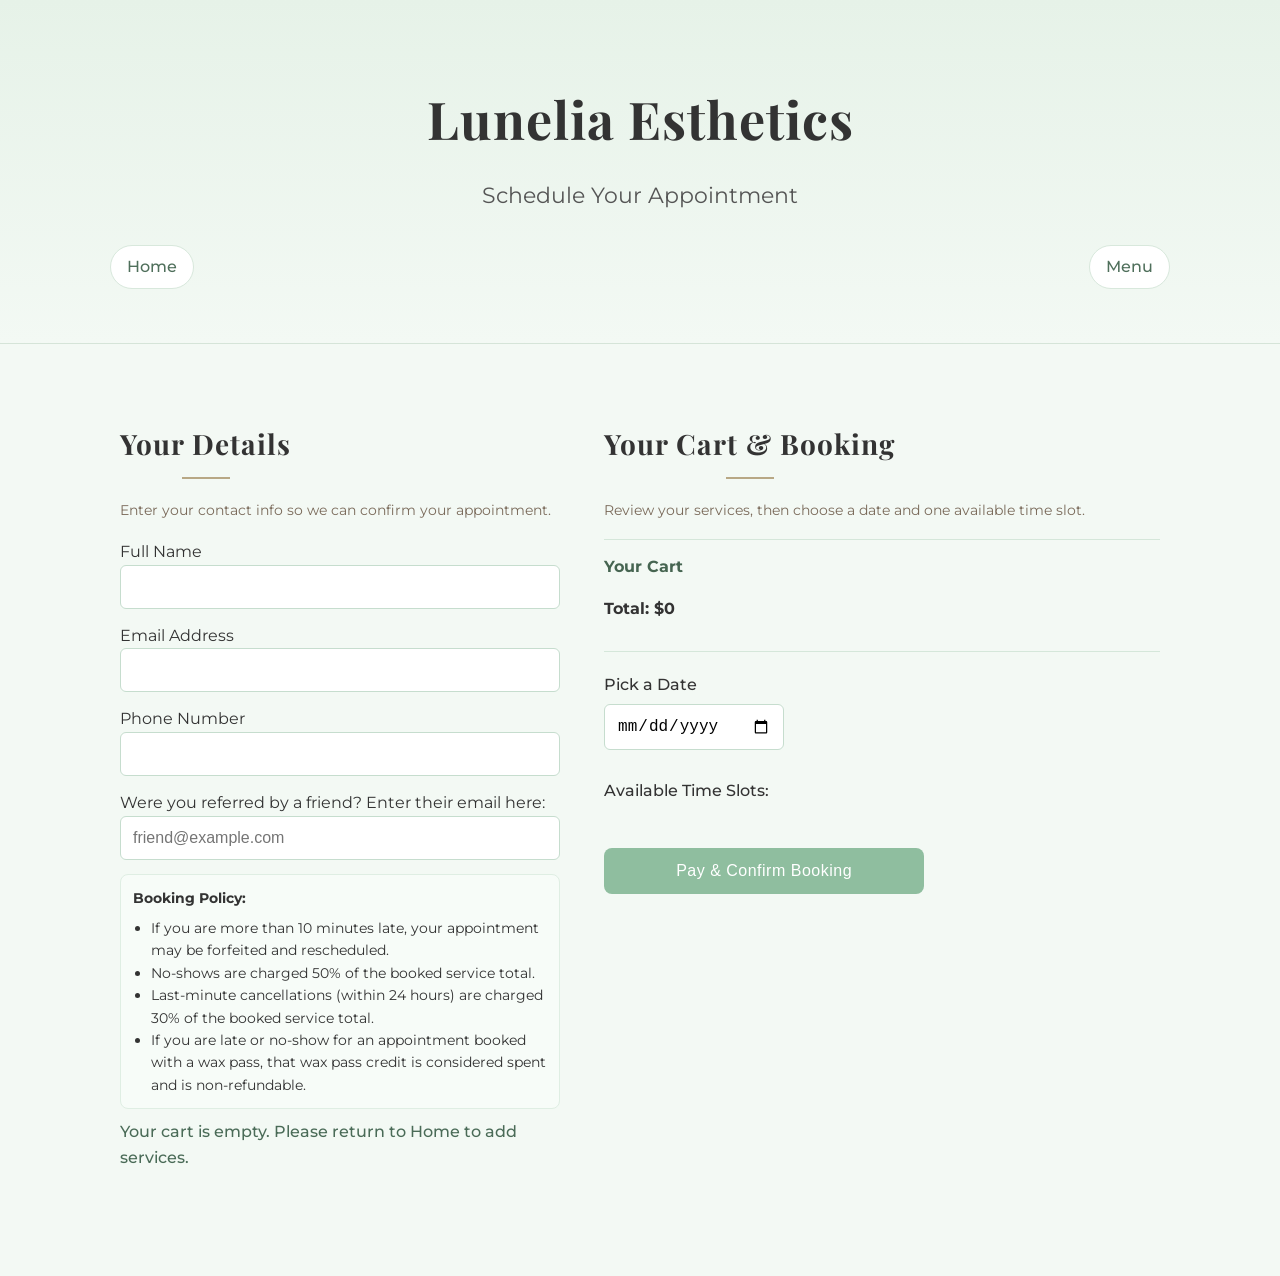
==== booking.html @ 8fae4d8f "UI/UX polish, wax pass pages, admin fixes, client portal layout updates" ====
<!DOCTYPE html>
<html lang="en">
<head>
<meta charset="UTF-8">
<meta name="viewport" content="width=device-width, initial-scale=1.0">
<title>Booking - Lunelia Esthetics</title>
<link rel="stylesheet" href="styles.css">
<link href="https://fonts.googleapis.com/css2?family=Playfair+Display:wght@500&family=Montserrat:wght@300;400;500&display=swap" rel="stylesheet">
</head>
<body class="booking-page">
<a class="skip-link" href="#main-content">Skip to main content</a>

<header>
    <div class="header-actions" aria-label="Site navigation">
        <a class="top-home-btn" href="index.html">Home</a>
        <details class="top-menu">
            <summary>Menu</summary>
            <div class="top-menu-list">
                <a href="about.html">About Us</a>
                <a href="contact.html">Contact</a>
                <a href="specials.html">Specials</a>
                <a href="client-login.html">Sign In</a>
            </div>
        </details>
    </div>
    <h1>Lunelia Esthetics</h1>
    <h2>Schedule Your Appointment</h2>
</header>

<main class="booking-container" id="main-content">
    <section class="client-info">
        <h3>Your Details</h3>
        <p class="section-subtitle">Enter your contact info so we can confirm your appointment.</p>
        <form id="booking-form" novalidate>
            <div class="field-group">
                <label for="client-name">Full Name</label>
                <input type="text" id="client-name" name="name" autocomplete="name" required>
            </div>
            <div class="field-group">
                <label for="client-email">Email Address</label>
                <input type="email" id="client-email" name="email" autocomplete="email" required>
            </div>
            <div class="field-group">
                <label for="client-phone">Phone Number</label>
                <input type="tel" id="client-phone" name="phone" autocomplete="tel" required>
            </div>
            <div class="field-group">
                <label for="referral-email">Were you referred by a friend? Enter their email here:</label>
                <input type="email" id="referral-email" name="referral-email" autocomplete="email" placeholder="friend@example.com">
            </div>
            <div class="booking-policy-note" aria-label="Booking policy">
                <p><strong>Booking Policy:</strong></p>
                <ul>
                    <li>If you are more than 10 minutes late, your appointment may be forfeited and rescheduled.</li>
                    <li>No-shows are charged 50% of the booked service total.</li>
                    <li>Last-minute cancellations (within 24 hours) are charged 30% of the booked service total.</li>
                    <li>If you are late or no-show for an appointment booked with a wax pass, that wax pass credit is considered spent and is non-refundable.</li>
                </ul>
            </div>
            <p id="form-message" class="form-message" role="status" aria-live="polite"></p>
        </form>
    </section>

    <!-- Calendar & Time Slots -->
    <section class="calendar-booking">
        <h3>Your Cart & Booking</h3>
        <p class="section-subtitle">Review your services, then choose a date and one available time slot.</p>

        <div class="cart-inline">
            <h4>Your Cart</h4>
            <ul id="cart-items" aria-live="polite"></ul>
            <div id="specials-applied" class="specials-applied-box" style="display:none;" aria-live="polite">
                <h5>Specials Applied</h5>
                <ul id="specials-applied-list"></ul>
                <p id="referrer-credit-note" style="display:none;">Referral reward applied to this booking.</p>
            </div>
            <p><strong>Total: $<span id="total">0</span></strong></p>
        </div>

        <label for="date">Pick a Date</label>
        <input type="date" id="date">

        <div class="time-wrapper">
            <label>Available Time Slots:</label>
            <table class="time-slots-table" aria-label="Available appointment times">
                <tbody id="time-slots" class="time-slots">
                    <!-- Time buttons will appear here -->
                </tbody>
            </table>
        </div>

        <!-- Booking Details -->
        <div id="booking-details" class="booking-details-card" style="display:none;">
            <h4>Booking Details</h4>
            <p>Date: <strong id="booking-date">-</strong></p>
            <p>Time: <strong id="booking-time">-</strong></p>
            <p>Your appointment will be approximately <strong id="booking-duration">-</strong> minutes.</p>
        </div>

        <button id="pay-btn" type="button" disabled>Pay & Confirm Booking</button>
    </section>
</main>

<script src="https://js.stripe.com/v3/"></script>
<script src="serviceData.js"></script>
<script src="booking.js"></script>
<script src="auth-menu.js"></script>
</body>
</html>
---- styles.css ----
body {
    margin: 0;
    font-family: 'Montserrat', sans-serif;
    background-color: #f3f9f4;
    color: #333;
    line-height: 1.6;
}

*, *::before, *::after {
    box-sizing: border-box;
}

html {
    scroll-behavior: smooth;
}

.skip-link {
    position: absolute;
    left: -999px;
    top: 10px;
    background: #5f8f74;
    color: #fff;
    padding: 8px 14px;
    border-radius: 4px;
    z-index: 100;
    text-decoration: none;
}

.skip-link:focus {
    left: 10px;
}

.top-nav {
    max-width: 1100px;
    margin: 14px auto 0;
    padding: 0 20px;
    display: flex;
    justify-content: space-between;
    align-items: center;
}
.header-actions {
    order: 10;
    width: min(1100px, 100%);
    max-width: 1100px;
    margin: 14px auto 0;
    padding: 0 20px;
    display: grid;
    grid-template-columns: 1fr 1fr;
    align-items: center;
}

.header-actions .top-home-btn {
    justify-self: start;
}

.header-actions .top-menu {
    justify-self: end;
}

.header-actions-home {
    grid-template-columns: 1fr;
}

.home-hero-actions {
    position: relative;
    margin-top: 14px;
    width: min(1100px, 100%);
    padding: 0 20px;
    display: grid;
    grid-template-columns: 1fr auto 1fr;
    align-items: center;
}

.home-hero-actions .top-home-btn {
    justify-self: start;
}

.home-hero-actions .hero-book-link {
    justify-self: center;
}

.home-hero-actions .top-menu {
    position: static;
    justify-self: end;
}

.hero-book-link {
    display: inline-flex;
    align-items: center;
    justify-content: center;
    margin-top: 0;
    padding: 10px 22px;
    border-radius: 999px;
    border: 1px solid #79a98a;
    background: #8fbe9f;
    color: #fff;
    text-decoration: none;
    font-weight: 600;
}

.hero-book-link:hover {
    background: #79a98a;
}

@media (max-width: 640px) {
    .home-hero-actions {
        grid-template-columns: 1fr auto 1fr;
        gap: 8px;
        padding: 0 12px;
    }

    .home-hero-actions .top-home-btn {
        justify-self: start;
    }

    .home-hero-actions .hero-book-link {
        justify-self: center;
        padding: 10px 16px;
    }

    .home-hero-actions .top-menu {
        justify-self: end;
    }
}

.top-home-btn,
.top-menu summary {
    display: inline-flex;
    align-items: center;
    justify-content: center;
    min-height: 40px;
    padding: 8px 16px;
    border-radius: 999px;
    border: 1px solid #d8e8dc;
    background: #fff;
    color: #4f6f5b;
    text-decoration: none;
    font-weight: 500;
    cursor: pointer;
}

.top-home-btn:hover,
.top-menu summary:hover {
    background: #edf6ef;
}

.top-menu {
    position: relative;
}

.top-menu summary {
    list-style: none;
}

.top-menu summary::-webkit-details-marker {
    display: none;
}

.top-menu-list {
    position: absolute;
    right: 0;
    top: calc(100% + 8px);
    min-width: 180px;
    background: #fff;
    border: 1px solid #d8e8dc;
    border-radius: 10px;
    box-shadow: 0 10px 24px rgba(0, 0, 0, 0.08);
    padding: 8px;
    display: grid;
    gap: 4px;
    z-index: 40;
}

.top-menu-list a {
    color: #466551;
    text-decoration: none;
    border-radius: 8px;
    padding: 9px 10px;
    font-size: 14px;
}

.top-menu-list a:hover {
    background: #edf7f0;
}

.content-page {
    max-width: 900px;
    margin: 30px auto;
    padding: 0 24px 50px;
}

.content-page section {
    background: #fff;
    border: 1px solid #dbe9df;
    border-radius: 12px;
    padding: 28px;
}

.content-page h3 {
    margin-top: 0;
}

.content-page ul {
    padding-left: 20px;
}

body:not(.home-page):not(.booking-page) main,
body:not(.home-page):not(.booking-page) section,
body:not(.home-page):not(.booking-page) p,
body:not(.home-page):not(.booking-page) h3,
body:not(.home-page):not(.booking-page) h4,
body:not(.home-page):not(.booking-page) li {
    text-align: center;
}

body:not(.home-page):not(.booking-page) ul {
    list-style-position: inside;
    padding-left: 0;
}

.specials-page .specials-box {
    text-align: center;
}

.specials-page .specials-box ul {
    display: block;
    text-align: center;
    list-style-position: inside;
    padding-left: 0;
    margin: 0 auto 14px;
}

/* Two-card layout for specials page */
.specials-page .specials-grid {
    display: flex;
    gap: 24px;
    justify-content: center;
    flex-wrap: wrap;
    padding: 20px 0;
}

.specials-page .specials-card {
    background: #fff;
    border: 1px solid #e8ddd5;
    border-radius: 12px;
    padding: 28px 32px;
    max-width: 380px;
    flex: 1 1 300px;
    display: flex;
    flex-direction: column;
    text-align: center;
    box-shadow: 0 2px 10px rgba(0,0,0,0.06);
}

.specials-page .specials-card h3 {
    margin-top: 0;
    margin-bottom: 6px;
    font-size: 1.15rem;
}

.specials-page .specials-subtitle {
    font-size: 0.82rem;
    color: #888;
    margin: 0 0 16px;
    font-style: italic;
}

.specials-page .specials-card ul {
    list-style: none;
    padding: 0;
    margin: 0 0 14px;
    text-align: center;
}

.specials-page .specials-card ul li {
    padding: 6px 0;
    border-bottom: 1px solid #f0e9e3;
    font-size: 0.95rem;
}

.specials-page .specials-card ul li:last-child {
    border-bottom: none;
}

.specials-page .content-page .wax-pass-shell {
    background: transparent;
    border: none;
    padding: 0;
}

#wax-pass-cart {
    text-align: left;
}

#wax-pass-cart h3 {
    text-align: center;
}

#wax-pass-cart p,
#wax-pass-cart li,
#wax-pass-cart span,
#wax-pass-cart button {
    text-align: left;
}

#wax-pass-cart p {
    text-align: left;
}

#cart-items,
#wax-pass-checkout-items {
    list-style: none;
    padding: 0;
    margin: 0 0 10px 0;
}

#cart-items li,
#wax-pass-checkout-items li {
    display: flex;
    align-items: flex-start;
    justify-content: space-between;
    gap: 12px;
    padding: 10px 0;
    border-bottom: 1px solid #e8f0ea;
    line-height: 1.6;
}

#cart-items li span,
#wax-pass-checkout-items li span {
    flex: 1;
}

#wax-pass-tier-grid {
    align-items: stretch;
}

#wax-pass-tier-grid .specials-card {
    flex: 1 1 420px;
    max-width: 560px;
    min-height: 380px;
    padding: 30px 34px;
    display: grid;
    grid-template-rows: auto auto auto 1fr auto;
    row-gap: 10px;
}

#wax-pass-tier-grid .specials-card h3 {
    font-size: 1.35rem;
}

#wax-pass-tier-grid .specials-subtitle {
    font-size: 0.95rem;
}

#wax-pass-tier-grid .specials-note {
    font-size: 0.95rem;
}

#wax-pass-tier-grid .field-group label {
    display: block;
    margin-bottom: 8px;
    font-size: 1rem;
}

#wax-pass-tier-grid .field-group {
    margin-bottom: 0;
}

#wax-pass-tier-grid .field-group select {
    display: block;
    width: 100%;
    min-height: 42px;
    font-size: 1rem;
    box-sizing: border-box;
    padding: 10px 12px;
    border: 1px solid #d3e3d8;
    border-radius: 10px;
    background: #f7fcf8;
    color: #355243;
    appearance: none;
    -webkit-appearance: none;
    -moz-appearance: none;
}

#wax-pass-tier-grid .wax-pass-add-btn {
    width: 100%;
    min-height: 44px;
    font-size: 1rem;
}

.specials-page .specials-note {
    font-size: 0.78rem;
    color: #a0918a;
    margin: auto 0 0;
    font-style: italic;
}

@media (min-width: 1024px) {
    #wax-pass-tier-grid {
        flex-wrap: nowrap;
        align-items: stretch;
    }

    #wax-pass-tier-grid .specials-card {
        flex: 1 1 0;
        max-width: none;
        min-height: 400px;
    }
}

/* Applied specials box on booking/checkout page */
.specials-applied-box {
    background: #fdf7f0;
    border: 1px solid #e8c99a;
    border-radius: 8px;
    padding: 12px 16px;
    margin: 10px 0;
}

.specials-applied-box h5 {
    margin: 0 0 8px;
    font-size: 0.9rem;
    color: #7a5c3e;
    letter-spacing: 0.02em;
}

.specials-applied-box ul {
    list-style: none;
    padding: 0;
    margin: 0;
}

.specials-applied-box ul li {
    font-size: 0.88rem;
    color: #5c4030;
    padding: 3px 0;
}

body:not(.home-page):not(.booking-page) .content-page,
body:not(.home-page):not(.booking-page) .content-page section,
body:not(.home-page):not(.booking-page) .content-page h3,
body:not(.home-page):not(.booking-page) .content-page h4,
body:not(.home-page):not(.booking-page) .content-page p,
body:not(.home-page):not(.booking-page) .content-page li {
    text-align: center;
}

body:not(.home-page):not(.booking-page) .content-page ul {
    list-style-position: inside;
    padding-left: 0;
}

.about-page .about-layout {
    display: grid;
    grid-template-columns: minmax(240px, 320px) 1fr;
    gap: 28px;
    align-items: start;
    text-align: left;
}

.about-page .about-image-wrap {
    margin: 8px 0 0;
    width: 100%;
    max-width: 340px;
    aspect-ratio: 9 / 10;
    overflow: hidden;
    border-radius: 12px;
    border: 1px solid #dbe9df;
    background: #000;
}

.about-page .about-image {
    width: 100%;
    height: 100%;
    object-fit: cover;
    display: block;
}

.about-page .about-copy h3 {
    margin-top: 0;
    text-align: left;
}

.about-page .about-copy p,
.about-page .about-copy li,
.about-page .about-copy ul {
    text-align: left;
}

.about-page .about-copy ul {
    list-style-position: outside;
    padding-left: 20px;
    margin: 0;
}

@media (max-width: 760px) {
    .about-page .about-layout {
        grid-template-columns: 1fr;
        gap: 18px;
    }

    .about-page .about-copy {
        order: 1;
    }

    .about-page .about-image-wrap {
        order: 2;
        max-width: 340px;
        width: 100%;
        margin: 0 auto;
    }
}

header {
    display: flex;
    flex-direction: column;
    align-items: center;
    text-align: center;
    padding: 42px 20px 54px;
    background: linear-gradient(to bottom, #e6f2e8, #f3f9f4);
    border-bottom: 1px solid #d5e4d8;
}

header h1 {
    font-family: 'Playfair Display', serif;
    font-size: 52px;
    letter-spacing: 1px;
    margin-bottom: 10px;
}

/* Services page title */
header h2 {
    font-family: 'Montserrat', sans-serif;
    font-weight: 400;
    font-size: 22px;
    color: #555;
    margin-top: 8px;
}

/* Navbar styles */
.services-nav {
    background: #e6f2e8;
    padding: 10px 20px;
    text-align: center;
    z-index: 10;
    border-bottom: 1px solid #ddd;
}

.services-nav ul {
    list-style: none;
    margin: 0;
    padding: 0;
    display: flex;
    justify-content: center;
    flex-wrap: wrap;
    gap: 12px;
}

.services-nav a {
    text-decoration: none;
    color: #5f8f74;
    font-weight: 500;
    padding: 6px 12px;
    border-radius: 4px;
    transition: background 0.2s;
}

.services-nav a:hover {
    background: #79a98a;
    color: white;
}

header p {
    font-size: 14px;
    text-transform: uppercase;
    letter-spacing: 2px;
    color: #b8a885;
}

section {
    max-width: 1000px;
    margin: 30px auto;
    padding: 40px 30px;
}

.booking-container {
    max-width: 1000px;
    margin: 30px auto;
    padding: 0 30px 40px;
    display: grid;
    grid-template-columns: repeat(2, minmax(0, 1fr));
    gap: 24px;
}

.booking-container section {
    margin: 0;
    padding: 0;
}


section:nth-child(even) {
    background-color: #ffffff;
    border-radius: 10px;
}

.booking-container section:nth-child(even) {
    background-color: transparent;
    border-radius: 0;
}

.success-page .booking-container {
    max-width: 900px;
    margin: 30px auto;
    padding: 0 24px 40px;
    display: block;
}

.success-page .booking-container .success-message {
    margin: 0 auto;
}
/* All h3 Section Headers */
section h3 {
    font-family: 'Playfair Display', serif;
    font-size: 28px;
    letter-spacing: 1px;
    margin-bottom: 25px;
    position: relative;
    padding-bottom: 10px;
    text-align: center;
}

/* Elegant underline accent */
section h3::after {
    content: "";
    display: block;
    width: 60px;
    height: 2px;
    background: #b8a885;
    margin: 12px auto 0 auto;
}

/* ===== SERVICE LIST ===== */
.service-item {
    display: flex;
    justify-content: space-between;
    align-items: center;
    border-bottom: 1px solid #eee;
    padding: 14px 0;
    transition: 0.2s ease;
}

/* Centered Services Offered title */

.service-item:hover {
    background-color: #f6fbf7;
}

.services {
    background: white;
    border-radius: 10px;
    box-shadow: 0 5px 25px rgba(0,0,0,0.04);
}

button {
    background: #8fbe9f;
    border: none;
    padding: 10px 16px;
    color: white;
    cursor: pointer;
    border-radius: 30px;
    font-weight: 500;
    letter-spacing: 0.5px;
    transition: 0.25s ease;
}

button:hover {
    background: #79a98a;
    transform: translateY(-2px);
}

button.locked-submit,
button.locked-submit:hover {
    background: #d4d4d4;
    border: 1px solid #c1c1c1;
    color: #666;
    cursor: not-allowed;
    transform: none;
}

.service-item button:disabled,
.service-item .call-to-book-btn {
    background: #d4d4d4;
    border: 1px solid #c1c1c1;
    color: #666;
    cursor: not-allowed;
    transform: none;
}

.service-item button:disabled:hover,
.service-item .call-to-book-btn:hover {
    background: #d4d4d4;
    transform: none;
}

button:focus-visible,
a:focus-visible,
input:focus-visible {
    outline: 3px solid #5f8f74;
    outline-offset: 2px;
}

/* Collapsible sections */
.service-category {
    display: none;  /* Start collapsed */
    padding: 10px 0;
    margin-bottom: 20px;
}

.category-header {
    cursor: pointer;
    background: #e6f2e8;
    padding: 12px 15px;
    border-radius: 6px;
    margin-top: 10px;
    user-select: none;
    transition: background 0.2s;

    display: flex;               /* make flex container */
    justify-content: center;     /* center text horizontally */
    align-items: center;         /* center vertically */
    position: relative;          /* needed for arrow positioning */
}

.category-header:hover {
    background: #d4e6d8;
}

.category-header::after {
    content: "▼";                /* default arrow */
    position: absolute;          /* position relative to header */
    right: 15px;                 /* desktop default */
    font-size: 16px;
}

.category-header.active::after {
    content: "▲";                /* switch arrow when active */
}

.category-header[role="button"] {
    outline: none;
}

/* ===== CART ===== */
.cart {
    background: white;
    padding: 30px;
    border-radius: 10px;
    box-shadow: 0 5px 25px rgba(0,0,0,0.05);
}

.cart p {
    font-weight: 500;
    font-size: 18px;
}

/* Cart headings */
.cart h3 {
    margin-bottom: 10px;
}

/* Cart list items */
.cart ul {
    list-style: none;
    padding: 0;
    margin: 0 0 10px 0;
}

.cart li {
    display: flex;
    justify-content: space-between;
    align-items: center;
    gap: 10px;
    padding: 6px 0;
    border-bottom: 1px solid #eee;
}

.form-message {
    margin-top: 10px;
    color: #4a6b57;
    font-weight: 500;
    min-height: 20px;
}

.client-info,
.cart-summary,
.calendar-booking {
    background: #ffffff;
    border-radius: 10px;
    box-shadow: 0 5px 25px rgba(0,0,0,0.04);
    padding: 30px;
}

.section-subtitle {
    margin-top: -10px;
    margin-bottom: 20px;
    font-size: 14px;
    color: #7a6a5a;
    text-align: center;
}

.cart-summary ul {
    list-style: none;
    padding: 0;
    margin: 0 0 14px 0;
}

.cart-summary li {
    padding: 8px 0;
    border-bottom: 1px solid #eee;
}

.cart-inline {
    background: #f7fcf8;
    border: 1px solid #dfeee3;
    border-radius: 10px;
    padding: 16px;
    margin: 8px 0 18px;
}

.cart-inline h4 {
    margin: 0 0 10px;
    color: #466551;
}

.cart-inline ul {
    list-style: none;
    padding: 0;
    margin: 0 0 10px;
}

.cart-inline li {
    display: flex;
    justify-content: space-between;
    align-items: center;
    gap: 10px;
    padding: 8px 0;
    border-bottom: 1px solid #eee;
}

.cart-remove-btn {
    padding: 5px 10px;
    border-radius: 8px;
    font-size: 12px;
    line-height: 1.1;
    background: #f1f6f2;
    color: #466551;
    border: 1px solid #d3e3d8;
}

.cart-remove-btn:hover {
    background: #e7f0e9;
    transform: none;
}

.admin-undo-toast {
    position: fixed;
    right: 16px;
    bottom: 16px;
    z-index: 1200;
    display: flex;
    align-items: center;
    gap: 10px;
    padding: 10px 12px;
    border: 1px solid #d3e3d8;
    border-radius: 10px;
    background: #f7fcf8;
    color: #355243;
}

.client-info form {
    background: #f7fcf8;
    border: 1px solid #dfeee3;
    border-radius: 10px;
    padding: 18px;
    box-sizing: border-box;
}

.field-group {
    margin-bottom: 16px;
}

.field-group input {
    width: 100%;
    max-width: 100%;
    box-sizing: border-box;
    padding: 12px;
    border-radius: 6px;
    border: 1px solid #ccc;
    font-size: 16px;
}

/* ===== BOOKING SECTION ===== */
.calendar-booking label {
    display: block;
    margin-bottom: 6px;
    font-weight: 500;
}

.calendar-booking input[type="date"] {
    padding: 12px;
    width: 180px;
    border-radius: 6px;
    border: 1px solid #ccc;
    font-size: 16px;
    margin-bottom: 20px;
}

/* Time slots layout */
.time-slots-table {
    width: 100%;
    table-layout: fixed;
    border-collapse: separate;
    border-spacing: 8px;
    margin-bottom: 20px;
}

.time-slots td {
    width: 25%;
    padding: 0;
    border-bottom: 0;
}

.time-slots td.time-slot-placeholder {
    width: 25%;
}

.time-slots .time-slot-spacer {
    display: block;
    width: 100%;
    padding: 8px 10px;
    visibility: hidden;
}

.time-slots button {
    width: 100%;
    padding: 8px 10px;
    font-size: 14px;
    border-radius: 8px;
    border: 1px solid #79a98a;
    background: #8fbe9f;   /* default color */
    color: white;
    cursor: pointer;
    text-align: center;
    transition: 0.2s;
}

.time-slots button:hover:not(.disabled) {
    background: #79a98a;   /* slightly darker on hover */
}

.time-slots button.selected {
    background: #5f8f74;   /* darker when selected */
}

.time-slots button.selected-range {
    background: #5f8f74;
    border-color: #79a98a;
    color: #fff;
}

.time-slots button.disabled {
    background: #eee;
    color: #aaa;
    border-color: #ddd;
    cursor: not-allowed;
}

.booking-details-card {
    margin-top: 20px;
    padding: 15px;
    background: #f5f5f5;
    border-radius: 8px;
    border-left: 4px solid #8fbe9f;
}

.booking-details-card h4 {
    margin: 0 0 10px 0;
    color: #466551;
}

.booking-page .booking-container {
    max-width: 1100px;
    grid-template-columns: minmax(280px, 0.95fr) minmax(360px, 1.2fr);
    gap: 44px;
    align-items: start;
    padding: 20px 30px 60px;
}

.booking-page .client-info,
.booking-page .calendar-booking {
    background: transparent;
    box-shadow: none;
    border-radius: 0;
    padding: 0;
}

.booking-page .client-info h3,
.booking-page .calendar-booking h3 {
    text-align: left;
    display: inline-block;
    margin-bottom: 10px;
}

.booking-page section h3::after {
    margin: 10px auto 0;
    width: 48px;
}

.booking-page .section-subtitle {
    text-align: left;
    margin-top: 0;
    margin-bottom: 18px;
}

.booking-page .client-info form {
    background: transparent;
    border: 0;
    border-radius: 0;
    padding: 0;
}

.booking-page .field-group {
    margin-bottom: 14px;
}

.booking-page .field-group input,
.booking-page .calendar-booking input[type="date"] {
    background: #fff;
    border: 1px solid #c6ddce;
}

.booking-page .cart-inline {
    background: transparent;
    border: 0;
    border-top: 1px solid #d5e7da;
    border-bottom: 1px solid #d5e7da;
    border-radius: 0;
    padding: 14px 0;
    margin: 16px 0 20px;
}

.booking-page .cart-inline h4 {
    margin: 0 0 10px;
}

.booking-page .time-wrapper {
    margin-top: 8px;
}

.booking-page .time-slots {
    margin: 0;
}

.booking-page .time-slots button {
    width: 100%;
    padding: 9px 10px;
    border-radius: 8px;
    font-size: 14px;
}

.wax-pass-checkout-page .wax-pass-checkout-layout {
    grid-template-columns: minmax(360px, 1.2fr) minmax(280px, 0.95fr);
}

.wax-pass-checkout-page .client-info h3,
.wax-pass-checkout-page .calendar-booking h3 {
    text-align: left;
    display: inline-block;
}

.wax-pass-checkout-page section h3::after {
    margin: 10px auto 0;
}

.wax-pass-checkout-page #wax-pass-checkout-items li,
.wax-pass-checkout-page .cart-inline li {
    display: block;
    text-align: left;
    justify-content: flex-start;
    align-items: flex-start;
}

.wax-pass-checkout-page .cart-inline p {
    margin-left: 0;
    text-align: left;
}

.booking-page .booking-details-card {
    margin-top: 18px;
    padding: 12px 0 0;
    background: transparent;
    border-radius: 0;
    border-left: 0;
    border-top: 1px dashed #adc9b7;
}

.booking-page #pay-btn {
    margin-top: 18px;
    width: 100%;
    max-width: 320px;
    border-radius: 8px;
}

.table-wrapper {
    overflow-x: auto;
}

table {
    width: 100%;
    border-collapse: collapse;
    font-size: 14px;
}

.admin-reports {
    margin-top: 0;
}

.admin-layout {
    max-width: 1180px;
    grid-template-columns: 1fr;
    gap: 20px;
    justify-items: center;
}

.admin-login-section {
    width: min(560px, 100%);
    margin: 0 auto;
}

.client-create-link-wrap {
    margin: 12px 0 0;
}

.client-or-text {
    margin: 12px 0 0;
    text-align: center;
    font-weight: 500;
}

.client-create-link {
    display: inline-block;
    background: #8fbe9f;
    border: 1px solid #79a98a;
    color: #fff;
    text-decoration: none;
    border-radius: 30px;
    padding: 10px 16px;
    font-weight: 500;
}

.client-create-link:hover {
    background: #79a98a;
}

.client-forgot-wrap {
    margin: 10px 0 0;
    text-align: left;
}

.client-forgot-link {
    color: #466551;
    text-decoration: none;
    font-size: 14px;
}

.client-forgot-link:hover {
    text-decoration: underline;
}

.admin-dashboard {
    display: grid;
    grid-template-columns: 1fr;
    gap: 20px;
    width: 100%;
}

.admin-dashboard[hidden] {
    display: none !important;
}

.admin-dashboard .calendar-booking {
    padding: 24px;
    width: min(1040px, 100%);
    margin: 0 auto;
}

.client-page #client-dashboard .calendar-booking {
    width: min(960px, 100%);
    padding: 30px;
}

.client-page #client-dashboard .client-wax-pass-panel {
    background: #ffffff;
}

.client-page #client-appointments-table,
.client-page #client-past-appointments-table,
.client-page #client-wax-passes-table {
    min-width: 0;
    width: 100%;
    table-layout: auto;
}

.client-page #client-appointments-table th,
.client-page #client-appointments-table td,
.client-page #client-past-appointments-table th,
.client-page #client-past-appointments-table td,
.client-page #client-wax-passes-table th,
.client-page #client-wax-passes-table td {
    font-size: 15px;
    padding: 12px 10px;
}

.client-page #client-appointments-table th:nth-child(1),
.client-page #client-appointments-table td:nth-child(1),
.client-page #client-appointments-table th:nth-child(2),
.client-page #client-appointments-table td:nth-child(2),
.client-page #client-appointments-table th:nth-child(4),
.client-page #client-appointments-table td:nth-child(4),
.client-page #client-appointments-table th:nth-child(5),
.client-page #client-appointments-table td:nth-child(5),
.client-page #client-past-appointments-table th:nth-child(1),
.client-page #client-past-appointments-table td:nth-child(1),
.client-page #client-past-appointments-table th:nth-child(2),
.client-page #client-past-appointments-table td:nth-child(2),
.client-page #client-past-appointments-table th:nth-child(4),
.client-page #client-past-appointments-table td:nth-child(4),
.client-page #client-wax-passes-table th:nth-child(1),
.client-page #client-wax-passes-table td:nth-child(1),
.client-page #client-wax-passes-table th:nth-child(2),
.client-page #client-wax-passes-table td:nth-child(2),
.client-page #client-wax-passes-table th:nth-child(4),
.client-page #client-wax-passes-table td:nth-child(4),
.client-page #client-wax-passes-table th:nth-child(5),
.client-page #client-wax-passes-table td:nth-child(5) {
    white-space: nowrap;
}

.client-page #client-appointments-table td:nth-child(5) {
    word-break: normal;
}

.admin-dashboard-message {
    margin: -6px 0 14px;
    min-height: 18px;
}

.admin-table-wrapper {
    border: 1px solid #dbe9df;
    border-radius: 10px;
    background: #fff;
}

.admin-table {
    min-width: 680px;
}

.admin-table caption {
    text-align: left;
    font-size: 13px;
    color: #607d69;
    padding: 10px 12px 4px;
}

.admin-table thead th {
    background: #f3f9f4;
    white-space: nowrap;
}

.admin-table tbody tr:nth-child(even) {
    background: #fafdfb;
}

.admin-action-controls {
    display: flex;
    flex-direction: column;
    gap: 6px;
    align-items: flex-start;
    flex-wrap: nowrap;
}

.admin-action-select {
    height: 30px;
    width: 92px;
    min-width: 92px;
    max-width: 92px;
    border: 1px solid #c8d9cc;
    border-radius: 4px;
    padding: 2px 4px;
    background: #fff;
    color: #355243;
    font-family: inherit;
    font-size: 11px;
    box-sizing: border-box;
}

.admin-action-select:focus-visible {
    outline: 3px solid rgba(95, 143, 116, 0.28);
    outline-offset: 2px;
}

.admin-action-confirm {
    height: 30px;
    padding: 4px 10px;
    border-radius: 6px;
    min-width: auto;
    font-size: 12px;
}

#appointments-table td:nth-child(6),
#past-appointments-table td:nth-child(6) {
    min-width: 0;
}

#appointments-table,
#past-appointments-table {
    min-width: 0;
    width: 100%;
    table-layout: fixed;
}

#appointments-table td,
#appointments-table th,
#past-appointments-table td,
#past-appointments-table th {
    word-break: break-word;
}

#appointments-table td:last-child,
#appointments-table th:last-child,
#past-appointments-table td:last-child,
#past-appointments-table th:last-child {
    width: 110px;
}

#analytics-daily-table,
#analytics-services-table {
    min-width: 560px;
}

.analytics-panel {
    max-width: 860px;
    margin: 0 auto;
    width: 100%;
}

.analytics-toggle {
    margin-top: 10px;
    border-radius: 8px;
    padding: 8px 14px;
}

.booking-policy-note {
    margin-top: 10px;
    padding: 12px;
    background: #f7fcf8;
    border: 1px solid #dfeee3;
    border-radius: 8px;
    font-size: 14px;
}

.booking-policy-note p {
    margin: 0 0 8px;
}

.booking-policy-note ul {
    margin: 0;
    padding-left: 18px;
}

.consent-check label {
    display: flex;
    gap: 8px;
    align-items: flex-start;
    font-size: 14px;
}

.consent-check input[type="checkbox"] {
    margin-top: 4px;
}

.consent-page .booking-container {
    max-width: 1180px;
    grid-template-columns: 1fr;
    justify-items: center;
}

.consent-page .admin-login-section {
    width: min(560px, 100%);
    margin: 0 auto;
}

.consent-page .client-info h3,
.consent-page .section-subtitle {
    text-align: center;
}

.consent-page section h3::after {
    margin: 10px auto 0;
}

.consent-page #consent-submit {
    display: block;
    margin: 16px auto 0;
}

.consent-page .consent-check label {
    display: grid;
    grid-template-columns: auto 1fr;
    column-gap: 8px;
    align-items: start;
    font-size: 14px;
    line-height: 1.4;
}

.consent-page .consent-check input[type="checkbox"] {
    margin-top: 2px;
}

.admin-finance .analytics-cards {
    margin-bottom: 14px;
}

#client-appointments-table td:last-child {
    display: flex;
    gap: 8px;
    flex-wrap: wrap;
}

.client-page #client-appointments-table td:last-child {
    flex-wrap: nowrap;
    align-items: center;
}

#client-logout {
    margin-top: 14px;
}

#toggle-client-past-appointments,
#client-logout {
    display: block;
    margin-left: auto;
    margin-right: auto;
}

.client-reschedule-panel {
    margin-top: 24px;
    padding-top: 16px;
    border-top: 1px dashed #adc9b7;
}

.client-reschedule-panel h4 {
    margin: 0 0 8px;
    color: #466551;
}

.client-reschedule-target {
    margin: 0 0 12px;
    font-size: 14px;
    color: #587863;
}

.client-reschedule-panel .time-slots-table {
    width: min(420px, 100%);
    margin-bottom: 14px;
}

.client-reschedule-panel .time-wrapper {
    width: min(420px, 100%);
}

.client-reschedule-actions {
    display: flex;
    gap: 10px;
    flex-wrap: wrap;
}

.client-page .client-reschedule-panel .time-wrapper {
    margin: 0 auto;
    text-align: center;
}

.client-page .client-reschedule-panel .time-slots-table {
    margin-left: auto;
    margin-right: auto;
}

.client-page .client-reschedule-panel .client-reschedule-actions {
    justify-content: center;
    align-items: center;
}

.admin-page .admin-reschedule-panel .time-wrapper {
    margin: 0 auto;
    text-align: center;
}

.admin-page .admin-reschedule-panel .time-slots-table {
    margin-left: auto;
    margin-right: auto;
}

.admin-page .admin-reschedule-panel .client-reschedule-actions {
    justify-content: center;
    align-items: center;
}

.analytics-filter {
    display: grid;
    grid-template-columns: repeat(2, minmax(160px, 1fr)) auto;
    gap: 12px;
    align-items: end;
    margin-bottom: 18px;
}

.analytics-filter .field-group {
    margin-bottom: 0;
}

.analytics-filter button {
    min-height: 44px;
}

.analytics-cards {
    display: grid;
    grid-template-columns: repeat(3, minmax(0, 1fr));
    gap: 12px;
    margin-bottom: 18px;
}

.analytics-card {
    background: #ffffff;
    border: 1px solid #dbe9df;
    border-radius: 10px;
    padding: 14px;
}

.analytics-card h4 {
    margin: 0 0 8px;
    font-size: 13px;
    font-weight: 500;
    color: #587863;
}

.analytics-card p {
    margin: 0;
    font-size: 24px;
    font-weight: 600;
    color: #2f4235;
}

.analytics-panels {
    display: grid;
    grid-template-columns: 1fr;
    gap: 16px;
}

.analytics-panel {
    background: #fff;
    border: 1px solid #dbe9df;
    border-radius: 10px;
    padding: 12px;
}

.analytics-panel h4 {
    margin: 4px 4px 10px;
    color: #466551;
}

th,
td {
    padding: 10px;
    border-bottom: 1px solid #eee;
    text-align: left;
    vertical-align: top;
}

th {
    font-weight: 600;
    color: #466551;
}

/* Pay & Confirm Booking button */
#pay-btn {
    margin-top: 25px; /* push it slightly lower */
    width: 230px;
    padding: 14px;
    font-size: 16px;
    border-radius: 6px;
}

/* ===== FOOTER ===== */
footer {
    text-align: center;
    padding: 40px 20px;
    padding: 36px 20px 80px;
    font-size: 14px;
    color: #555;
}

/* ===== SPECIALS ===== */
.specials {
    text-align: center;
    background: white;
    border-radius: 10px;
    box-shadow: 0 5px 20px rgba(0,0,0,0.05);
    padding: 40px 30px;
    margin-bottom: 50px;
}

.specials p {
    text-align: center;
    margin: 10px 0;
    font-size: 16px;
}

.success-message {
    text-align: center;
    padding: 40px 30px;
}

.success-message h3 {
    color: #5f8f74;
    font-size: 32px;
    margin-bottom: 20px;
}

.success-message p {
    font-size: 16px;
    margin: 15px 0;
}

.success-page .success-message,
.success-page .success-message h3,
.success-page .success-message p,
.success-page .success-message .appointment-details,
.success-page .success-message .appointment-details p,
.success-page .success-message .appointment-details li {
    text-align: center;
}

.success-page .success-message .appointment-details ul {
    padding-left: 0;
    list-style-position: inside;
}

.appointment-details {
    background: #f3f9f4;
    padding: 20px;
    border-radius: 8px;
    margin: 30px 0;
    text-align: center;
}

.appointment-details ul {
    margin: 15px 0;
    padding-left: 0;
    list-style-position: inside;
}

    @media (max-width: 700px) {
        .header-actions {
            margin-bottom: 18px;
            padding: 0 12px;
        }

        .top-home-btn,
        .top-menu summary {
            min-height: 36px;
            padding: 6px 12px;
            font-size: 14px;
        }

        .top-menu-list {
            min-width: 160px;
        }
    }

.appointment-details li {
    margin: 8px 0;
}

.btn-home {
    display: inline-block;
    background: #8fbe9f;
    border: 1px solid #79a98a;
    color: white;
    padding: 12px 30px;
    text-decoration: none;
    border-radius: 30px;
    font-weight: 500;
    margin-top: 20px;
    transition: 0.2s;
}

.btn-home:hover {
    background: #79a98a;
    transform: translateY(-2px);
}

@media (max-width: 900px) {
    header {
        padding: 28px 16px 34px;
    }

    header h1 {
        font-size: 40px;
    }

    header h2 {
        font-size: 19px;
    }

    section {
        padding: 28px 20px;
    }

    .content-page {
        padding: 0 16px 36px;
    }

    .content-page section {
        padding: 20px;
    }

    .services-nav {
        padding: 10px 12px;
    }

    .services-nav ul {
        gap: 8px;
    }

    .services-nav a {
        font-size: 14px;
        padding: 6px 10px;
    }

    .service-item {
        flex-direction: row;
        align-items: center;
        gap: 12px;
        padding: 10px 0;
    }

    .service-item button {
        width: auto;
        white-space: nowrap;
        padding: 8px 12px;
        font-size: 13px;
    }

    .cart,
    .client-info,
    .cart-summary,
    .calendar-booking,
    .specials,
    .success-message {
        padding: 22px 18px;
    }

    .booking-container {
        padding: 0 16px 30px;
    }

    #pay-btn {
        width: 100%;
        max-width: 320px;
    }

    .booking-container {
        grid-template-columns: 1fr;
    }

    .analytics-cards {
        grid-template-columns: repeat(2, minmax(0, 1fr));
    }

    .booking-page .booking-container {
        grid-template-columns: 1fr !important;
        gap: 28px;
        padding: 10px 20px 40px;
    }

    .booking-page .booking-container > section {
        width: 100%;
        min-width: 0;
    }

    .admin-dashboard .calendar-booking {
        padding: 18px;
    }

    .admin-page {
        overflow-x: hidden;
    }

    .admin-page #admin-dashboard .calendar-booking {
        width: 100%;
        padding: 14px;
    }

    .admin-page .admin-table-wrapper {
        overflow-x: visible;
    }

    .admin-page #appointments-table,
    .admin-page #past-appointments-table,
    .admin-page #analytics-daily-table,
    .admin-page #analytics-services-table,
    .admin-page #expenses-table {
        min-width: 0;
        width: 100%;
    }

    .admin-page .admin-table {
        min-width: 0;
        width: 100%;
    }

    .admin-page .admin-table thead {
        display: none;
    }

    .admin-page .admin-table,
    .admin-page .admin-table tbody,
    .admin-page .admin-table tr,
    .admin-page .admin-table td {
        display: block;
        width: 100%;
    }

    .admin-page .admin-table tr {
        border: 1px solid #dbe9df;
        border-radius: 10px;
        padding: 10px;
        margin-bottom: 10px;
        background: #fff;
    }

    .admin-page .admin-table td {
        border: 0;
        padding: 6px 0;
        white-space: normal;
        word-break: break-word;
    }

    .admin-page #appointments-table td:nth-child(1)::before,
    .admin-page #past-appointments-table td:nth-child(1)::before { content: "Date: "; font-weight: 600; color: #466551; }
    .admin-page #appointments-table td:nth-child(2)::before,
    .admin-page #past-appointments-table td:nth-child(2)::before { content: "Time: "; font-weight: 600; color: #466551; }
    .admin-page #appointments-table td:nth-child(3)::before,
    .admin-page #past-appointments-table td:nth-child(3)::before { content: "Name: "; font-weight: 600; color: #466551; }
    .admin-page #appointments-table td:nth-child(4)::before,
    .admin-page #past-appointments-table td:nth-child(4)::before { content: "Email: "; font-weight: 600; color: #466551; }
    .admin-page #appointments-table td:nth-child(5)::before,
    .admin-page #past-appointments-table td:nth-child(5)::before { content: "Phone: "; font-weight: 600; color: #466551; }
    .admin-page #appointments-table td:nth-child(6)::before,
    .admin-page #past-appointments-table td:nth-child(6)::before { content: "Services: "; font-weight: 600; color: #466551; }
    .admin-page #appointments-table td:nth-child(7)::before,
    .admin-page #past-appointments-table td:nth-child(7)::before { content: "Status: "; font-weight: 600; color: #466551; }
    .admin-page #appointments-table td:nth-child(8)::before,
    .admin-page #past-appointments-table td:nth-child(8)::before { content: "Action: "; font-weight: 600; color: #466551; }

    .admin-page #analytics-daily-table td:nth-child(1)::before { content: "Date: "; font-weight: 600; color: #466551; }
    .admin-page #analytics-daily-table td:nth-child(2)::before { content: "Appointments: "; font-weight: 600; color: #466551; }
    .admin-page #analytics-daily-table td:nth-child(3)::before { content: "Confirmed: "; font-weight: 600; color: #466551; }
    .admin-page #analytics-daily-table td:nth-child(4)::before { content: "Cancelled: "; font-weight: 600; color: #466551; }
    .admin-page #analytics-daily-table td:nth-child(5)::before { content: "Revenue: "; font-weight: 600; color: #466551; }

    .admin-page #analytics-services-table td:nth-child(1)::before { content: "Service: "; font-weight: 600; color: #466551; }
    .admin-page #analytics-services-table td:nth-child(2)::before { content: "Bookings: "; font-weight: 600; color: #466551; }
    .admin-page #analytics-services-table td:nth-child(3)::before { content: "Revenue: "; font-weight: 600; color: #466551; }

    .admin-page #expenses-table td:nth-child(1)::before { content: "Date: "; font-weight: 600; color: #466551; }
    .admin-page #expenses-table td:nth-child(2)::before { content: "Category: "; font-weight: 600; color: #466551; }
    .admin-page #expenses-table td:nth-child(3)::before { content: "Description: "; font-weight: 600; color: #466551; }
    .admin-page #expenses-table td:nth-child(4)::before { content: "Amount: "; font-weight: 600; color: #466551; }
    .admin-page #expenses-table td:nth-child(5)::before { content: "Action: "; font-weight: 600; color: #466551; }

    .admin-page #appointments-table td:last-child,
    .admin-page #past-appointments-table td:last-child {
        display: flex;
        flex-wrap: wrap;
        align-items: center;
        gap: 8px;
        padding-top: 10px;
    }

    .admin-page #appointments-table td:last-child::before,
    .admin-page #past-appointments-table td:last-child::before {
        content: "";
    }

    .client-page #client-dashboard .calendar-booking {
        width: min(760px, 100%);
        padding: 20px;
    }

    .booking-page .time-slots {
        margin: 0;
    }

    .time-slots-table {
        border-spacing: 6px;
    }

}

@media (max-width: 700px) {
    .services-nav {
        display: none;
    }

    .home-page .category-header::after {
        width: auto;
        height: auto;
        background: none;
        margin: 0;
        right: 10px;
    }

    header h1 {
        font-size: 34px;
    }

    header h2 {
        font-size: 17px;
    }

    section h3 {
        font-size: 24px;
    }

    .content-page {
        margin: 20px auto;
        padding: 0 12px 28px;
    }

    .content-page section {
        padding: 16px;
    }

    .booking-container {
        margin: 20px auto;
        padding: 0 12px 26px;
        gap: 16px;
    }

    .booking-page .booking-container {
        grid-template-columns: 1fr !important;
    }

    .cart,
    .client-info,
    .cart-summary,
    .calendar-booking,
    .specials,
    .success-message {
        padding: 18px 14px;
    }

    .appointment-details {
        padding: 14px;
    }

    .btn-home,
    button {
        max-width: 100%;
    }

    .analytics-filter {
        grid-template-columns: 1fr;
    }

    .analytics-cards {
        grid-template-columns: 1fr;
    }

    .admin-page #admin-dashboard .calendar-booking {
        width: 100%;
        padding: 14px;
    }

    .admin-page .admin-table-wrapper {
        overflow-x: visible;
    }

    .admin-page .admin-table {
        min-width: 0;
        width: 100%;
    }

    .admin-page .admin-table thead {
        display: none;
    }

    .admin-page .admin-table,
    .admin-page .admin-table tbody,
    .admin-page .admin-table tr,
    .admin-page .admin-table td {
        display: block;
        width: 100%;
    }

    .admin-page .admin-table tr {
        border: 1px solid #dbe9df;
        border-radius: 10px;
        padding: 10px;
        margin-bottom: 10px;
        background: #fff;
    }

    .admin-page .admin-table td {
        border: 0;
        padding: 6px 0;
        white-space: normal;
        word-break: break-word;
    }

    .admin-page #appointments-table td:nth-child(1)::before,
    .admin-page #past-appointments-table td:nth-child(1)::before { content: "Date: "; font-weight: 600; color: #466551; }
    .admin-page #appointments-table td:nth-child(2)::before,
    .admin-page #past-appointments-table td:nth-child(2)::before { content: "Time: "; font-weight: 600; color: #466551; }
    .admin-page #appointments-table td:nth-child(3)::before,
    .admin-page #past-appointments-table td:nth-child(3)::before { content: "Name: "; font-weight: 600; color: #466551; }
    .admin-page #appointments-table td:nth-child(4)::before,
    .admin-page #past-appointments-table td:nth-child(4)::before { content: "Email: "; font-weight: 600; color: #466551; }
    .admin-page #appointments-table td:nth-child(5)::before,
    .admin-page #past-appointments-table td:nth-child(5)::before { content: "Phone: "; font-weight: 600; color: #466551; }
    .admin-page #appointments-table td:nth-child(6)::before,
    .admin-page #past-appointments-table td:nth-child(6)::before { content: "Services: "; font-weight: 600; color: #466551; }
    .admin-page #appointments-table td:nth-child(7)::before,
    .admin-page #past-appointments-table td:nth-child(7)::before { content: "Status: "; font-weight: 600; color: #466551; }
    .admin-page #appointments-table td:nth-child(8)::before,
    .admin-page #past-appointments-table td:nth-child(8)::before { content: "Action: "; font-weight: 600; color: #466551; }

    .admin-page #analytics-daily-table td:nth-child(1)::before { content: "Date: "; font-weight: 600; color: #466551; }
    .admin-page #analytics-daily-table td:nth-child(2)::before { content: "Appointments: "; font-weight: 600; color: #466551; }
    .admin-page #analytics-daily-table td:nth-child(3)::before { content: "Confirmed: "; font-weight: 600; color: #466551; }
    .admin-page #analytics-daily-table td:nth-child(4)::before { content: "Cancelled: "; font-weight: 600; color: #466551; }
    .admin-page #analytics-daily-table td:nth-child(5)::before { content: "Revenue: "; font-weight: 600; color: #466551; }

    .admin-page #analytics-services-table td:nth-child(1)::before { content: "Service: "; font-weight: 600; color: #466551; }
    .admin-page #analytics-services-table td:nth-child(2)::before { content: "Bookings: "; font-weight: 600; color: #466551; }
    .admin-page #analytics-services-table td:nth-child(3)::before { content: "Revenue: "; font-weight: 600; color: #466551; }

    .admin-page #expenses-table td:nth-child(1)::before { content: "Date: "; font-weight: 600; color: #466551; }
    .admin-page #expenses-table td:nth-child(2)::before { content: "Category: "; font-weight: 600; color: #466551; }
    .admin-page #expenses-table td:nth-child(3)::before { content: "Description: "; font-weight: 600; color: #466551; }
    .admin-page #expenses-table td:nth-child(4)::before { content: "Amount: "; font-weight: 600; color: #466551; }

    .admin-page #appointments-table td:last-child,
    .admin-page #past-appointments-table td:last-child,
    .admin-page #client-appointments-table td:last-child {
        display: flex;
        flex-wrap: wrap;
        align-items: center;
        gap: 8px;
        padding-top: 10px;
    }

    .admin-page #appointments-table td:last-child::before,
    .admin-page #past-appointments-table td:last-child::before {
        content: "";
    }

    .client-page #client-dashboard .calendar-booking {
        width: 100%;
        padding: 16px;
    }

    .client-page #client-appointments-table,
    .client-page #client-past-appointments-table,
    .client-page #client-wax-passes-table {
        min-width: 0;
        font-size: 13px;
    }

    .client-page .admin-table-wrapper {
        overflow-x: visible;
    }

    .client-page #client-appointments-table th,
    .client-page #client-appointments-table td,
    .client-page #client-past-appointments-table th,
    .client-page #client-past-appointments-table td,
    .client-page #client-wax-passes-table th,
    .client-page #client-wax-passes-table td {
        font-size: 13px;
        padding: 9px 8px;
    }

    .client-page #client-appointments-table td:last-child {
        gap: 6px;
    }

    .client-page #client-appointments-table td:last-child button {
        font-size: 12px;
        padding: 7px 10px;
    }

    .client-page #client-appointments-table thead,
    .client-page #client-past-appointments-table thead,
    .client-page #client-wax-passes-table thead {
        display: none;
    }

    .client-page #client-appointments-table,
    .client-page #client-appointments-table tbody,
    .client-page #client-appointments-table tr,
    .client-page #client-appointments-table td,
    .client-page #client-past-appointments-table,
    .client-page #client-past-appointments-table tbody,
    .client-page #client-past-appointments-table tr,
    .client-page #client-past-appointments-table td,
    .client-page #client-wax-passes-table,
    .client-page #client-wax-passes-table tbody,
    .client-page #client-wax-passes-table tr,
    .client-page #client-wax-passes-table td {
        display: block;
        width: 100%;
    }

    .client-page #client-appointments-table tr,
    .client-page #client-past-appointments-table tr {
        border: 1px solid #dbe9df;
        border-radius: 10px;
        padding: 10px;
        margin-bottom: 10px;
        background: #fff;
    }

    .client-page #client-appointments-table td,
    .client-page #client-past-appointments-table td {
        border: 0;
        padding: 6px 0;
        white-space: normal;
    }

    .client-page #client-appointments-table td::before,
    .client-page #client-past-appointments-table td::before {
        content: attr(data-label) ": ";
        font-weight: 600;
        color: #466551;
    }

    .client-page #client-appointments-table td:last-child {
        display: flex;
        flex-wrap: wrap;
        align-items: center;
        gap: 8px;
        padding-top: 10px;
    }

    .client-page #client-appointments-table td:last-child::before {
        content: "";
    }

    .client-page .client-reschedule-panel .time-wrapper,
    .client-page .client-reschedule-panel .time-slots-table {
        width: 100%;
    }

    .client-page .client-reschedule-panel {
        margin-top: 18px;
        padding-top: 12px;
    }

    .client-page .client-reschedule-actions {
        display: flex;
        justify-content: center;
        align-items: center;
        flex-wrap: wrap;
    }
}
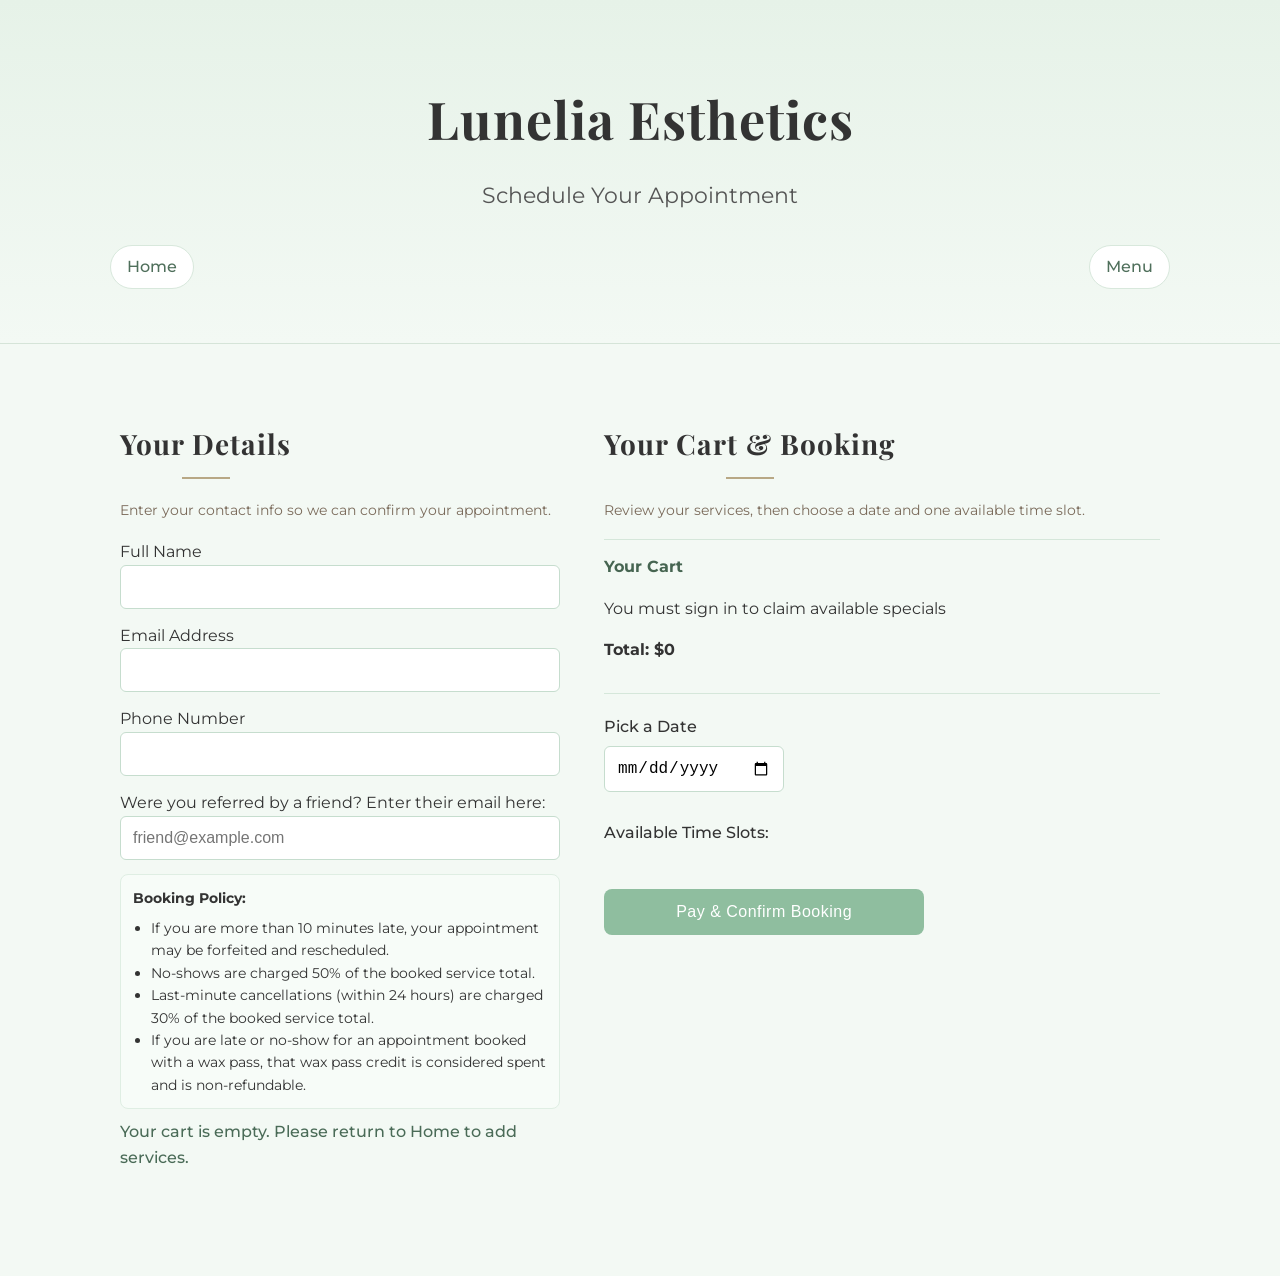
==== commit 9c71e470: "Security: Gate wax-pass and rewards behind sign-in, remove loyalty special - Secure wax-pass-booking" ====
--- a/booking.html
+++ b/booking.html
@@ -68,6 +68,7 @@
 
         <div class="cart-inline">
             <h4>Your Cart</h4>
+            <p id="rewards-disclaimer" class="specials-note">You must be signed in to claim your rewards</p>
             <ul id="cart-items" aria-live="polite"></ul>
             <div id="specials-applied" class="specials-applied-box" style="display:none;" aria-live="polite">
                 <h5>Specials Applied</h5>
--- a/styles.css
+++ b/styles.css
@@ -393,6 +393,16 @@
     color: #a0918a;
     margin: auto 0 0;
     font-style: italic;
+}
+
+.specials-page .wax-pass-notice {
+    font-size: 1rem;
+    font-style: normal;
+    font-weight: 700;
+}
+
+.specials-page .wax-pass-notice-last {
+    margin-bottom: 22px;
 }
 
 @media (min-width: 1024px) {
